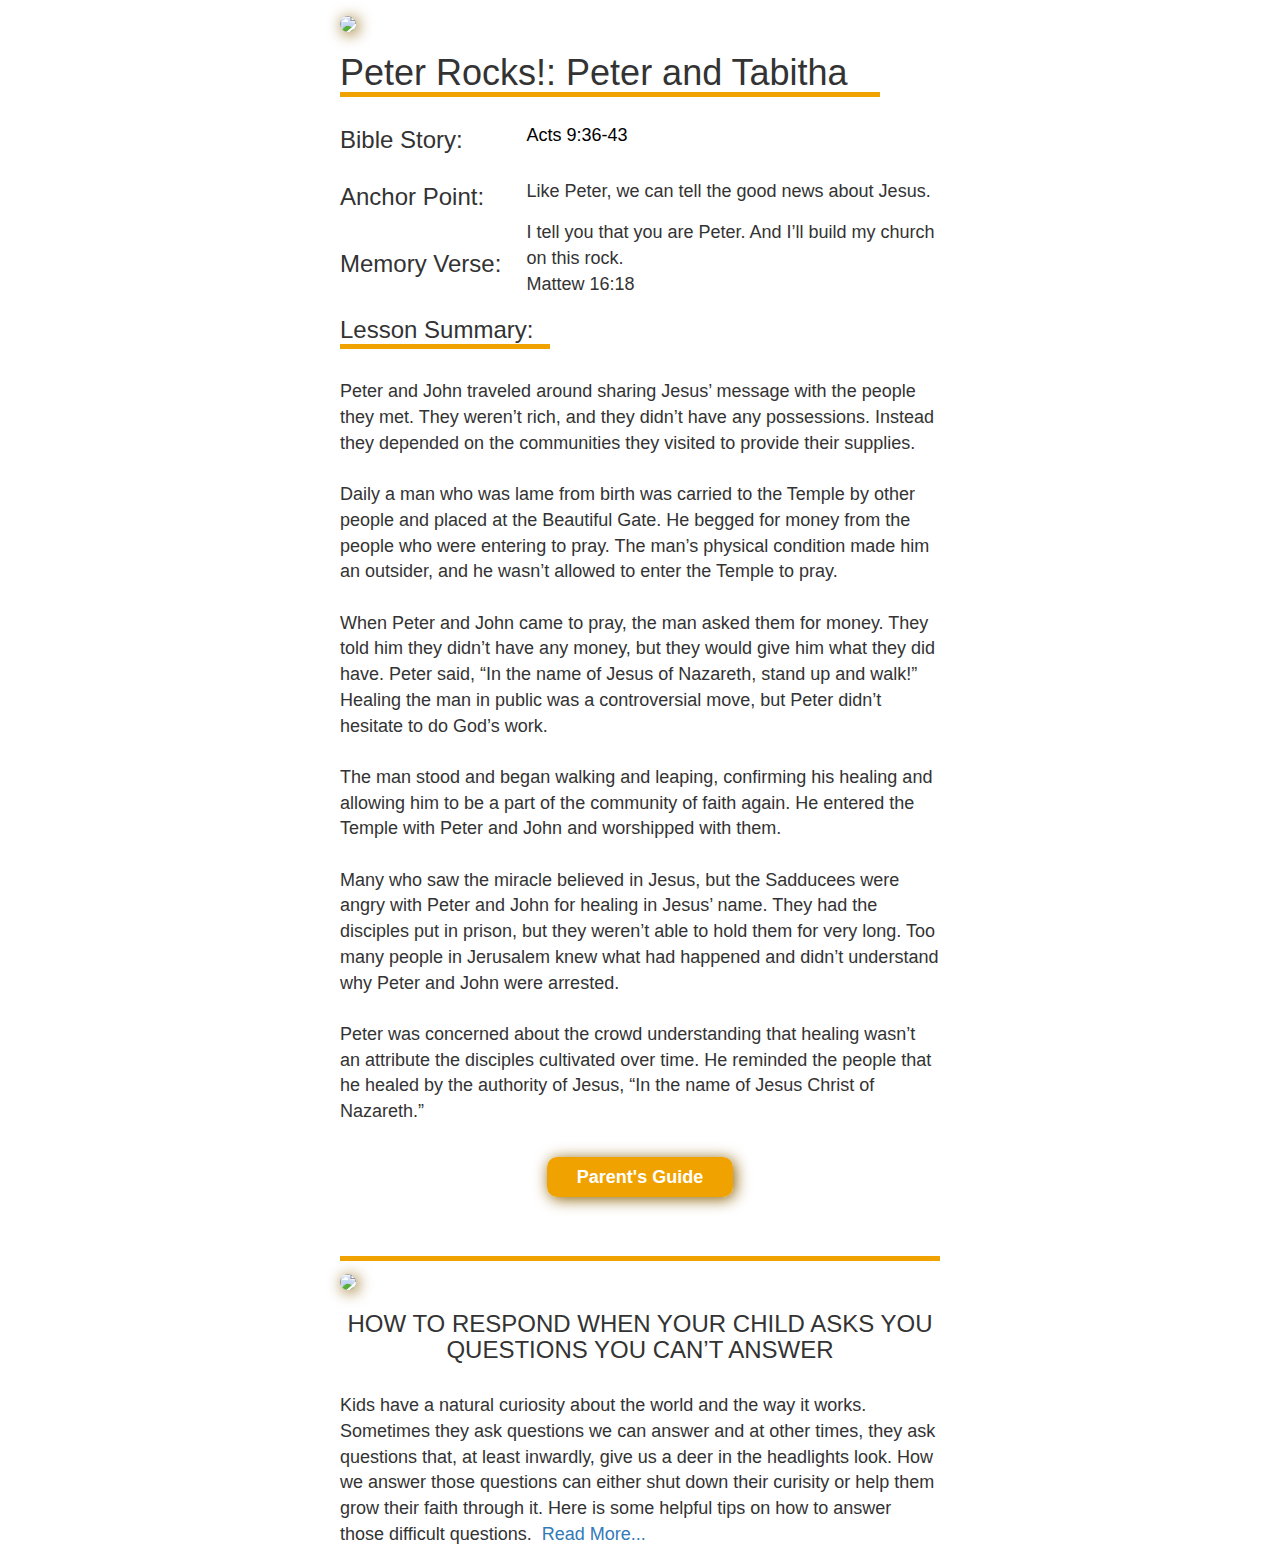
==== parent.html @ ba9ba8ea "Updated to Include Article and Parent Email" ====
<!DOCTYPE html>
<html>
  <head>
    <title>This is an email</title>
    <meta http-equiv="Content-Type" content="text/html; charset=utf-8">
    <meta name="viewport" content="width=device-width"><link rel="stylesheet" href="https://maxcdn.bootstrapcdn.com/bootstrap/3.3.7/css/bootstrap.min.css" integrity="sha384-BVYiiSIFeK1dGmJRAkycuHAHRg32OmUcww7on3RYdg4Va+PmSTsz/K68vbdEjh4u" crossorigin="anonymous">
    <style>.boxshadow{box-shadow:2px 2px 15px #8a5e00}.email-background{padding:10px}.email-container,.pre-header{max-width:600px;background-color:#fff;font-family:sans-serif;margin:0 auto}.pre-header{color:#fff;font-size:2px}img{width:100%;border-radius:10px;box-shadow:2px 2px 15px #8a5e00}.hr{border-bottom:5px solid #F0A300;margin:-10px auto 10px;width:90%;float:left}.button{text-decoration:none;border:1 solid #F0A300;color:white;background-color:#F0A300;text-align:center;border-radius:10px;padding:10px 30px;font-weight:bold;box-shadow:2px 2px 15px #8a5e00}.button:hover{background-color:#bd8000;text-decoration:none;box-shadow:0px 0px 0px}.accent{color:#F0A300}table{font-size:18px}.Article p{font-size:18px}.Article a{font-size:18px}.Article h3{text-align:center}</style>
  </head>
  <body>
    <div class="email-background">
      <div class="pre-header">Here is what the children learned in Sunday School yesterday!</div>
      <div class="email-container"><img src="http://www.firstmethodistgrapevine.org/Content/10664/family/deepblueteachers.png">
        <h1>Peter Rocks!: Peter and Tabitha</h1>
        <div class="hr"></div>
        <table>
          <tr>
            <td>
              <h3>Bible Story:</h3>
            </td>
            <td> <a href="https://www.biblegateway.com/passage/?search=Acts%209%3a36-43&amp;version=NIV" target="blank" style="color:black;">Acts 9:36-43</a></td>
          </tr>
          <tr>
            <td>
              <h3>Anchor Point:</h3>
            </td>
            <td>Like Peter, we can tell the good news about Jesus.</td>
          </tr>
          <tr>
            <td>
              <h3>Memory Verse:</h3>
            </td>
            <td>I tell you that you are Peter. And I’ll build my church on this rock.<br>Mattew 16:18</td>
          </tr>
          <tr>
            <td colspan="2">
              <h3>Lesson Summary:</h3>
              <div class="hr" style="width:35%;"></div><br>
              <p>
                 Peter and John traveled around sharing Jesus’ message with the people they met. They weren’t rich, and they didn’t have any possessions. Instead they depended on the communities they visited to provide their supplies.<br><br>
Daily a man who was lame from birth was carried to the Temple by other people and placed at the Beautiful Gate. He begged for money from the people who were entering to pray. The man’s physical condition made him an outsider, and he wasn’t allowed to enter the Temple to pray.<br><br>
When Peter and John came to pray, the man asked them for money. They told him they didn’t have any money, but they would give him what they did have. Peter said, “In the name of Jesus of Nazareth, stand up and walk!” Healing the man in public was a controversial move, but Peter didn’t hesitate to do God’s work.<Br><br>
The man stood and began walking and leaping, confirming his healing and allowing him to be a part of the community of faith again. He entered the Temple with Peter and John and worshipped with them.<br><br>
Many who saw the miracle believed in Jesus, but the Sadducees were angry with Peter and John for healing in Jesus’ name. They had the disciples put in prison, but they weren’t able to hold them for very long. Too many people in Jerusalem knew what had happened and didn’t understand why Peter and John were arrested.<br><Br>
Peter was concerned about the crowd understanding that healing wasn’t an attribute the disciples cultivated over time. He reminded the people that he healed by the authority of Jesus, “In the name of Jesus Christ of Nazareth.”

              </p>
            </td>
          </tr>
          <tr>
            <td colspan="2" style="text-align:center; padding-top: 30px;"><a class="button" href="http://media.covumc.com//Sunday%20School/Deep%20Blue/Spring%202017/Unit%203%20-%20Peter%20Rocks/2%20-%20Peter%20and%20Tabitha/2%20-%20Peter%20and%20Tabitha%20-%20PG.pdf">Parent's Guide</a></td>
          </tr>
        </table>
        <div class="Article" style="padding-top:75px;">
          <div class="hr" style="width:100%;"></div><img src="http://theparentcue.org/wp-content/uploads/2016/02/ThinkstockPhotos-478421960-e1454872296650.jpg">
          <h3>HOW TO RESPOND WHEN YOUR CHILD ASKS YOU QUESTIONS YOU CAN’T ANSWER</h3><br>
          <p>Kids have a natural curiosity about the world and the way it works.  Sometimes they ask questions we can answer and at other times, they ask questions that, at least inwardly, give us a deer in the headlights look.  How we answer those questions can either shut down their curisity or help them grow their faith through it. Here is some helpful tips on how to answer those difficult questions.<a href="http://theparentcue.org/how-to-respond-when-your-child-asks-you-questions-you-cant-answer/">&nbsp; Read More...</a></p>
        </div>
      </div>
    </div>
  </body>
</html>
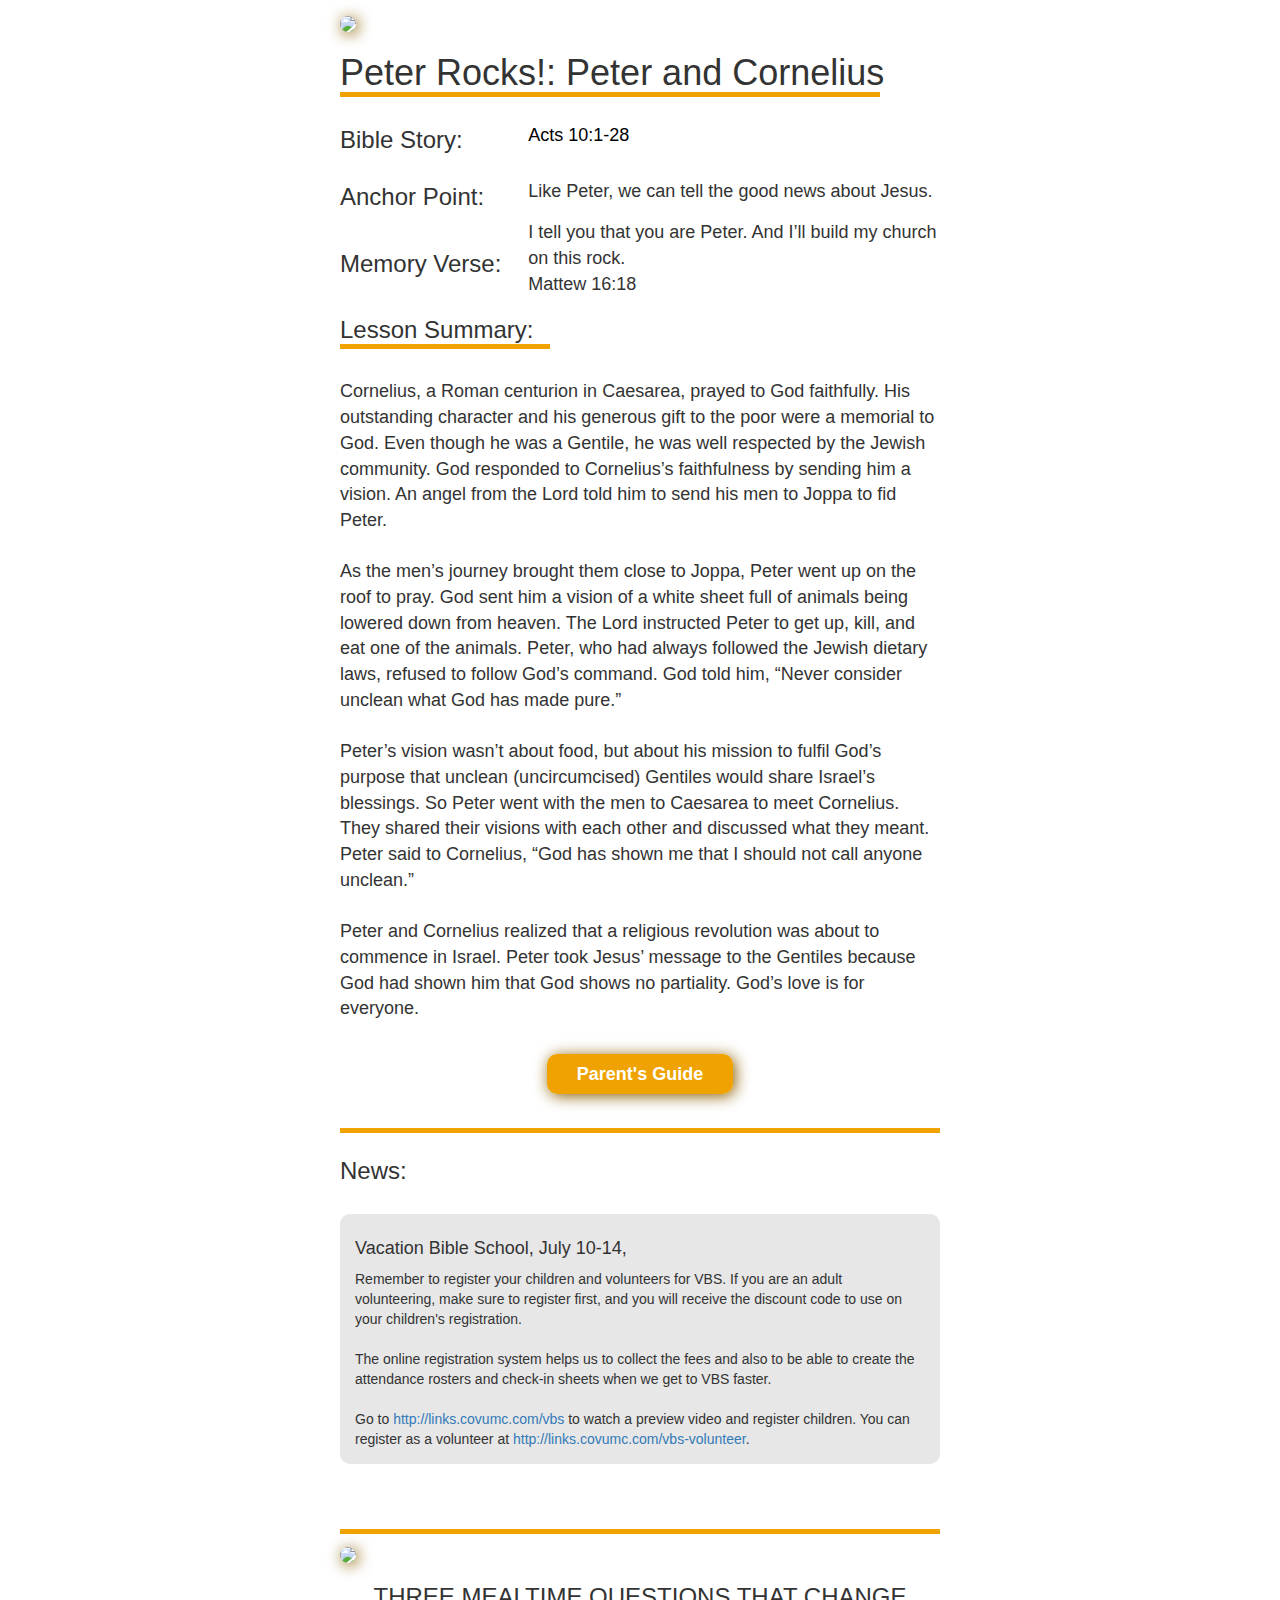
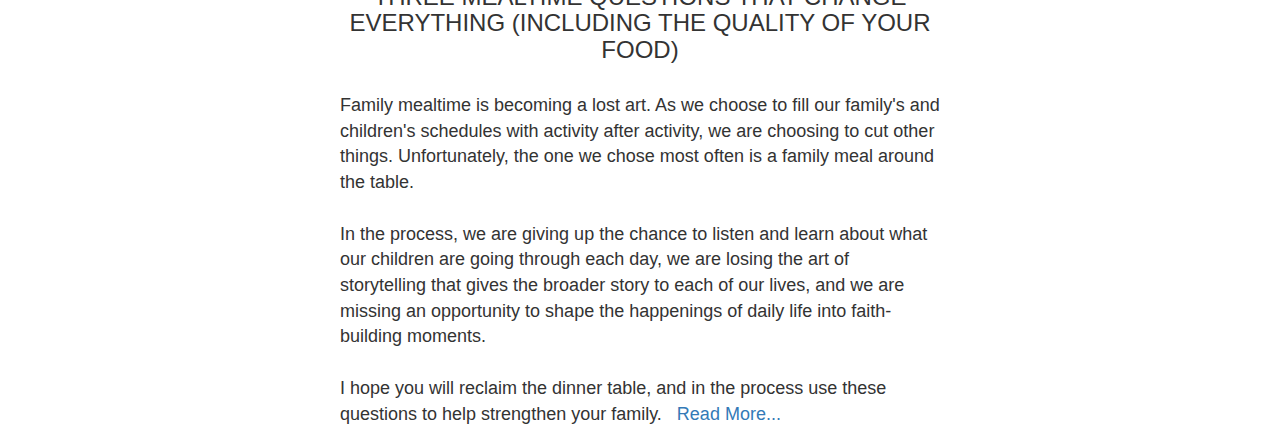
==== commit e709652f: "Added News Section and Reorganized." ====
--- a/parent.html
+++ b/parent.html
@@ -4,20 +4,20 @@
     <title>This is an email</title>
     <meta http-equiv="Content-Type" content="text/html; charset=utf-8">
     <meta name="viewport" content="width=device-width"><link rel="stylesheet" href="https://maxcdn.bootstrapcdn.com/bootstrap/3.3.7/css/bootstrap.min.css" integrity="sha384-BVYiiSIFeK1dGmJRAkycuHAHRg32OmUcww7on3RYdg4Va+PmSTsz/K68vbdEjh4u" crossorigin="anonymous">
-    <style>.boxshadow{box-shadow:2px 2px 15px #8a5e00}.email-background{padding:10px}.email-container,.pre-header{max-width:600px;background-color:#fff;font-family:sans-serif;margin:0 auto}.pre-header{color:#fff;font-size:2px}img{width:100%;border-radius:10px;box-shadow:2px 2px 15px #8a5e00}.hr{border-bottom:5px solid #F0A300;margin:-10px auto 10px;width:90%;float:left}.button{text-decoration:none;border:1 solid #F0A300;color:white;background-color:#F0A300;text-align:center;border-radius:10px;padding:10px 30px;font-weight:bold;box-shadow:2px 2px 15px #8a5e00}.button:hover{background-color:#bd8000;text-decoration:none;box-shadow:0px 0px 0px}.accent{color:#F0A300}table{font-size:18px}.Article p{font-size:18px}.Article a{font-size:18px}.Article h3{text-align:center}</style>
+    <style>.boxshadow{box-shadow:2px 2px 15px #8a5e00}.email-background{padding:10px}.email-container,.pre-header{max-width:600px;background-color:#fff;font-family:sans-serif;margin:0 auto}.pre-header{color:#fff;font-size:2px}img{width:100%;border-radius:10px;box-shadow:2px 2px 15px #8a5e00}.hr{border-bottom:5px solid #F0A300;margin:-10px auto 10px;width:90%;float:left}.button{text-decoration:none;border:1 solid #F0A300;color:white;background-color:#F0A300;text-align:center;border-radius:10px;padding:10px 30px;font-weight:bold;box-shadow:2px 2px 15px #8a5e00}.button:hover{background-color:#bd8000;text-decoration:none;box-shadow:0px 0px 0px}.accent{color:#F0A300}table{font-size:18px}.Article p{font-size:18px}.Article a{font-size:18px}.Article h3{text-align:center}.news_item{padding:15px;background:#e7e7e7;border-radius:10px}</style>
   </head>
   <body>
     <div class="email-background">
       <div class="pre-header">Here is what the children learned in Sunday School yesterday!</div>
       <div class="email-container"><img src="http://www.firstmethodistgrapevine.org/Content/10664/family/deepblueteachers.png">
-        <h1>Peter Rocks!: Peter and Tabitha</h1>
+        <h1>Peter Rocks!: Peter and Cornelius</h1>
         <div class="hr"></div>
         <table>
           <tr>
-            <td>
+            <td> 
               <h3>Bible Story:</h3>
             </td>
-            <td> <a href="https://www.biblegateway.com/passage/?search=Acts%209%3a36-43&amp;version=NIV" target="blank" style="color:black;">Acts 9:36-43</a></td>
+            <td> <a href="https://www.biblegateway.com/passage/?search=Acts%2010%3a1-28&amp;version=NIV" target="blank" style="color:black;">Acts 10:1-28</a></td>
           </tr>
           <tr>
             <td>
@@ -36,26 +36,41 @@
               <h3>Lesson Summary:</h3>
               <div class="hr" style="width:35%;"></div><br>
               <p>
-                 Peter and John traveled around sharing Jesus’ message with the people they met. They weren’t rich, and they didn’t have any possessions. Instead they depended on the communities they visited to provide their supplies.<br><br>
-Daily a man who was lame from birth was carried to the Temple by other people and placed at the Beautiful Gate. He begged for money from the people who were entering to pray. The man’s physical condition made him an outsider, and he wasn’t allowed to enter the Temple to pray.<br><br>
-When Peter and John came to pray, the man asked them for money. They told him they didn’t have any money, but they would give him what they did have. Peter said, “In the name of Jesus of Nazareth, stand up and walk!” Healing the man in public was a controversial move, but Peter didn’t hesitate to do God’s work.<Br><br>
-The man stood and began walking and leaping, confirming his healing and allowing him to be a part of the community of faith again. He entered the Temple with Peter and John and worshipped with them.<br><br>
-Many who saw the miracle believed in Jesus, but the Sadducees were angry with Peter and John for healing in Jesus’ name. They had the disciples put in prison, but they weren’t able to hold them for very long. Too many people in Jerusalem knew what had happened and didn’t understand why Peter and John were arrested.<br><Br>
-Peter was concerned about the crowd understanding that healing wasn’t an attribute the disciples cultivated over time. He reminded the people that he healed by the authority of Jesus, “In the name of Jesus Christ of Nazareth.”
+                 Cornelius, a Roman centurion in Caesarea, prayed to God faithfully. His outstanding character and his generous gift to the poor were a memorial to God. Even though he was a Gentile, he was well respected by the Jewish community. God responded to Cornelius’s faithfulness by sending him a vision. An angel from the Lord told him to send his men to Joppa to fid Peter.<br><br>
+As the men’s journey brought them close to Joppa, Peter went up on the roof to pray. God sent him a vision of a white sheet full of animals being lowered down from heaven. The Lord instructed Peter to get up, kill, and eat one of the animals. Peter, who had always followed the Jewish dietary laws, refused to follow God’s command. God told him, “Never consider unclean what God has made pure.”<br><br>
+Peter’s vision wasn’t about food, but about his mission to fulfil God’s purpose that unclean (uncircumcised) Gentiles would share Israel’s blessings. So Peter went with the men to Caesarea to meet Cornelius. They shared their visions with each other and discussed what they meant. Peter said to Cornelius, “God has shown me that I should not call anyone unclean.”<br><br>
+Peter and Cornelius realized that a religious revolution was about to commence in Israel. Peter took Jesus’ message to the Gentiles because God had shown him that God shows no partiality. God’s love is for everyone.
 
               </p>
             </td>
           </tr>
           <tr>
-            <td colspan="2" style="text-align:center; padding-top: 30px;"><a class="button" href="http://media.covumc.com//Sunday%20School/Deep%20Blue/Spring%202017/Unit%203%20-%20Peter%20Rocks/2%20-%20Peter%20and%20Tabitha/2%20-%20Peter%20and%20Tabitha%20-%20PG.pdf">Parent's Guide</a></td>
+            <td colspan="2" style="text-align:center; padding-top: 30px;"><a class="button" href="http://media.covumc.com//Sunday%20School/Deep%20Blue/Spring%202017/Unit%203%20-%20Peter%20Rocks/3%20-%20Peter%20and%20Cornelius/3%20-%20Peter%20and%20Cornelius%20-%20PG.pdf">Parent's Guide</a></td>
           </tr>
         </table>
+        <div class="news" style="padding-top:50px;">
+<div class="hr" style="width:100%;"></div>
+<h3>News:</h3><br/>
+<div class="news_item"><h4>Vacation Bible School, July 10-14,</h4>
+
+Remember to register your children and volunteers for VBS. If you are an adult volunteering, make sure to register first, and you will receive the discount code to use on your children's registration.<br><br>
+The online registration system helps us to collect the fees and also to be able to create the attendance rosters and check-in sheets when we get to VBS faster.<br><br>
+Go to <a href="http://links.covumc.com/vbs">http://links.covumc.com/vbs</a> to watch a  preview video and register children. You can register as a volunteer at <a href="http://links.covumc.com/vbs-volunteer">http://links.covumc.com/vbs-volunteer</a>.
+
+</div>
+        </div>
         <div class="Article" style="padding-top:75px;">
-          <div class="hr" style="width:100%;"></div><img src="http://theparentcue.org/wp-content/uploads/2016/02/ThinkstockPhotos-478421960-e1454872296650.jpg">
-          <h3>HOW TO RESPOND WHEN YOUR CHILD ASKS YOU QUESTIONS YOU CAN’T ANSWER</h3><br>
-          <p>Kids have a natural curiosity about the world and the way it works.  Sometimes they ask questions we can answer and at other times, they ask questions that, at least inwardly, give us a deer in the headlights look.  How we answer those questions can either shut down their curisity or help them grow their faith through it. Here is some helpful tips on how to answer those difficult questions.<a href="http://theparentcue.org/how-to-respond-when-your-child-asks-you-questions-you-cant-answer/">&nbsp; Read More...</a></p>
+          <div class="hr" style="width:100%;"></div><img src="http://theparentcue.org/wp-content/uploads/2016/06/ThinkstockPhotos-495571535.jpg">
+          <h3>THREE MEALTIME QUESTIONS THAT CHANGE EVERYTHING (INCLUDING THE QUALITY OF YOUR FOOD)</h3><br>
+          <p>Family mealtime is becoming a lost art.  As we choose to fill our family's and children's schedules with activity after activity, we are choosing to cut other things. Unfortunately, the one we chose most often is a family meal around the table.
+<br><Br>
+In the process, we are giving up the chance to listen and learn about what our children are going through each day, we are losing the art of storytelling that gives the broader story to each of our lives, and we are missing an opportunity to shape the happenings of daily life into faith-building moments.
+<br><br>
+I hope you will reclaim the dinner table, and in the process use these questions to help strengthen your family.
+<a href="http://theparentcue.org/three-mealtime-questions-that-change-everything-including-the-quality-of-your-food/">&nbsp; Read More...</a>
+          </p>
         </div>
       </div>
     </div>
   </body>
-</html>
+</html>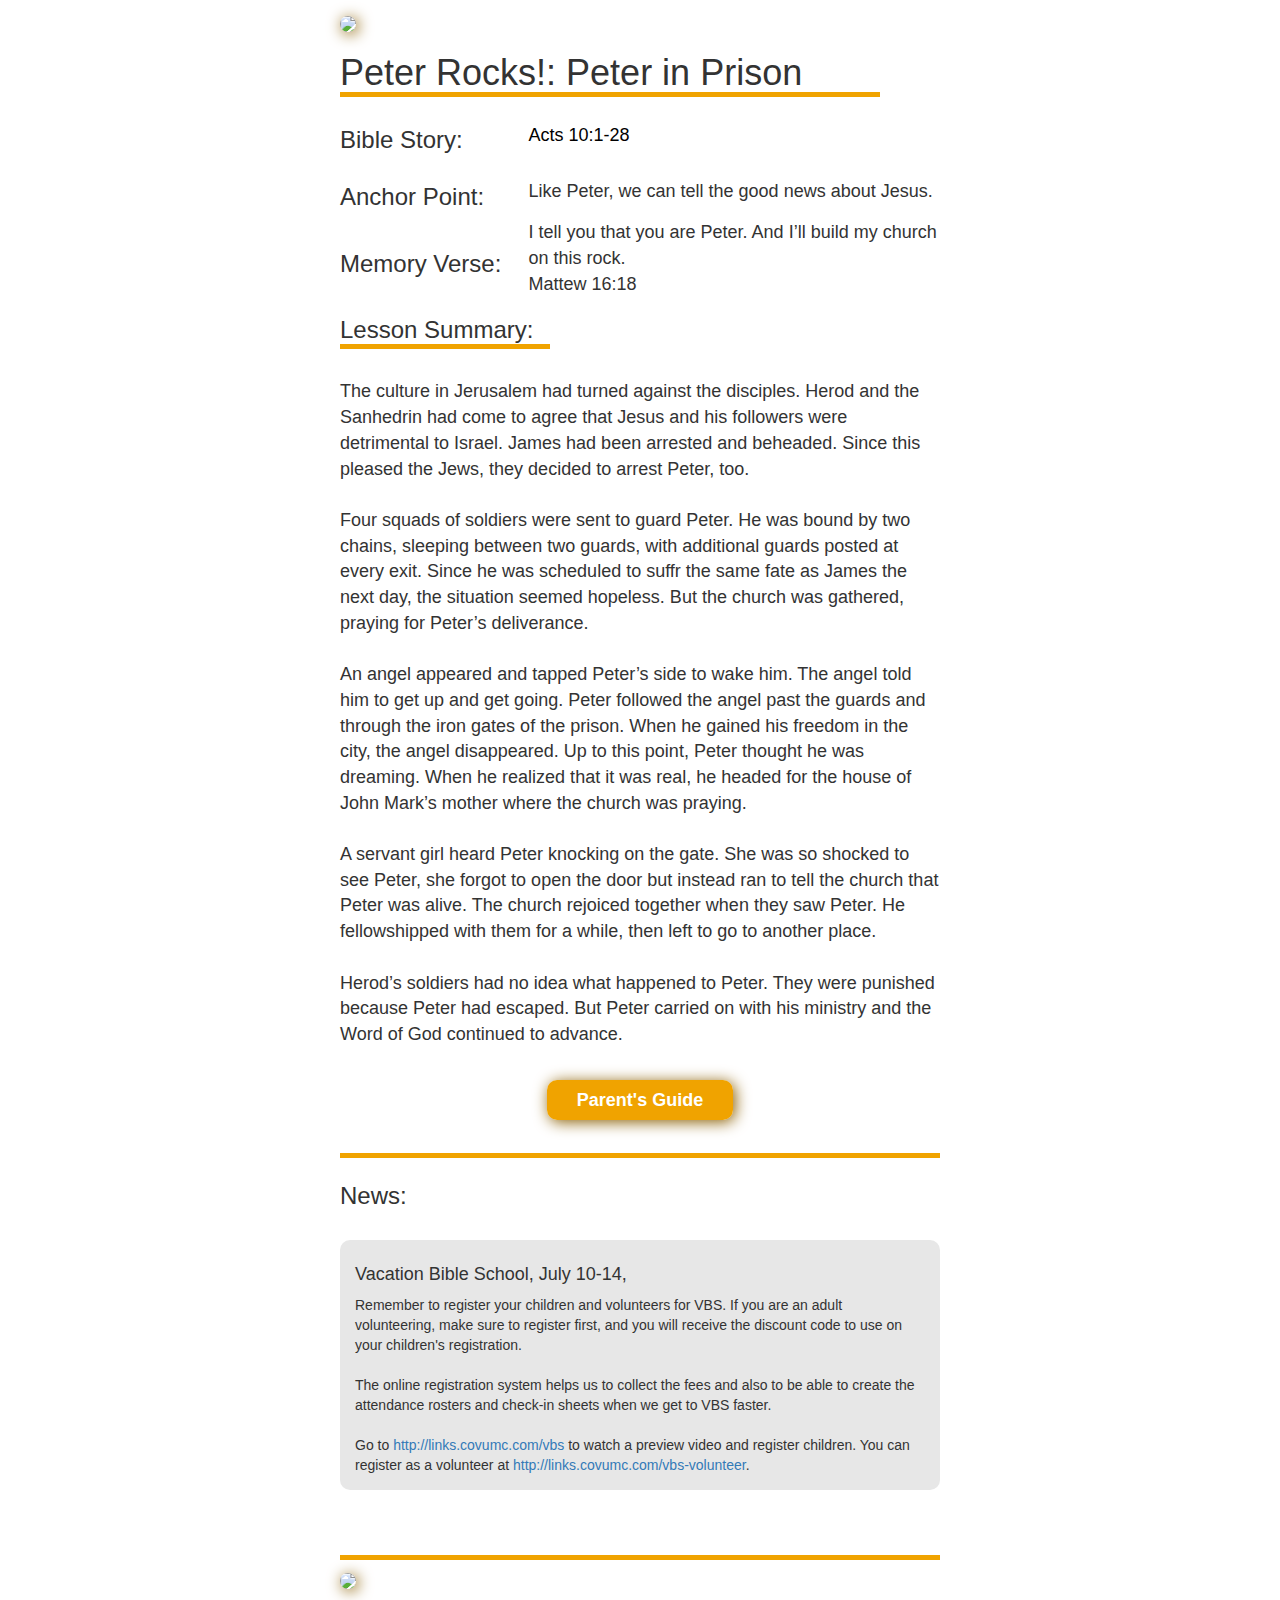
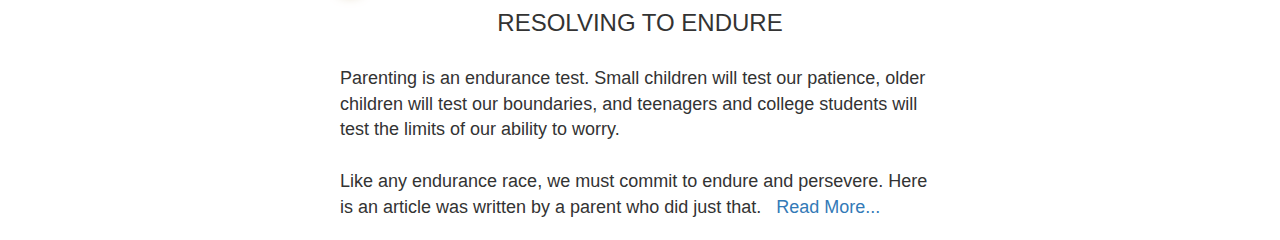
==== commit 271d9674: "New Week" ====
--- a/parent.html
+++ b/parent.html
@@ -10,11 +10,11 @@
     <div class="email-background">
       <div class="pre-header">Here is what the children learned in Sunday School yesterday!</div>
       <div class="email-container"><img src="http://www.firstmethodistgrapevine.org/Content/10664/family/deepblueteachers.png">
-        <h1>Peter Rocks!: Peter and Cornelius</h1>
+        <h1>Peter Rocks!: Peter in Prison</h1>
         <div class="hr"></div>
         <table>
           <tr>
-            <td> 
+            <td>
               <h3>Bible Story:</h3>
             </td>
             <td> <a href="https://www.biblegateway.com/passage/?search=Acts%2010%3a1-28&amp;version=NIV" target="blank" style="color:black;">Acts 10:1-28</a></td>
@@ -36,16 +36,17 @@
               <h3>Lesson Summary:</h3>
               <div class="hr" style="width:35%;"></div><br>
               <p>
-                 Cornelius, a Roman centurion in Caesarea, prayed to God faithfully. His outstanding character and his generous gift to the poor were a memorial to God. Even though he was a Gentile, he was well respected by the Jewish community. God responded to Cornelius’s faithfulness by sending him a vision. An angel from the Lord told him to send his men to Joppa to fid Peter.<br><br>
-As the men’s journey brought them close to Joppa, Peter went up on the roof to pray. God sent him a vision of a white sheet full of animals being lowered down from heaven. The Lord instructed Peter to get up, kill, and eat one of the animals. Peter, who had always followed the Jewish dietary laws, refused to follow God’s command. God told him, “Never consider unclean what God has made pure.”<br><br>
-Peter’s vision wasn’t about food, but about his mission to fulfil God’s purpose that unclean (uncircumcised) Gentiles would share Israel’s blessings. So Peter went with the men to Caesarea to meet Cornelius. They shared their visions with each other and discussed what they meant. Peter said to Cornelius, “God has shown me that I should not call anyone unclean.”<br><br>
-Peter and Cornelius realized that a religious revolution was about to commence in Israel. Peter took Jesus’ message to the Gentiles because God had shown him that God shows no partiality. God’s love is for everyone.
+                 The culture in Jerusalem had turned against the disciples. Herod and the Sanhedrin had come to agree that Jesus and his followers were detrimental to Israel. James had been arrested and beheaded. Since this pleased the Jews, they decided to arrest Peter, too.<br><br>
+Four squads of soldiers were sent to guard Peter. He was bound by two chains, sleeping between two guards, with additional guards posted at every exit. Since he was scheduled to suffr the same fate as James the next day, the situation seemed hopeless. But the church was gathered, praying for Peter’s deliverance.<br><br>
+An angel appeared and tapped Peter’s side to wake him. The angel told him to get up and get going. Peter followed the angel past the guards and through the iron gates of the prison. When he gained his freedom in the city, the angel disappeared. Up to this point, Peter thought he was dreaming. When he realized that it was real, he headed for the house of John Mark’s mother where the church was praying.<br><br>
+A servant girl heard Peter knocking on the gate. She was so shocked to see Peter, she forgot to open the door but instead ran to tell the church that Peter was alive. The church rejoiced together when they saw Peter. He fellowshipped with them for a while, then left to go to another place.<br><br>
+Herod’s soldiers had no idea what happened to Peter. They were punished because Peter had escaped. But Peter carried on with his ministry and the Word of God continued to advance.
 
               </p>
             </td>
           </tr>
           <tr>
-            <td colspan="2" style="text-align:center; padding-top: 30px;"><a class="button" href="http://media.covumc.com//Sunday%20School/Deep%20Blue/Spring%202017/Unit%203%20-%20Peter%20Rocks/3%20-%20Peter%20and%20Cornelius/3%20-%20Peter%20and%20Cornelius%20-%20PG.pdf">Parent's Guide</a></td>
+            <td colspan="2" style="text-align:center; padding-top: 30px;"><a class="button" href="http://media.covumc.com//Sunday%20School/Deep%20Blue/Spring%202017/Unit%203%20-%20Peter%20Rocks/4%20-%20Peter%20in%20Prison/4%20-%20Peter%20in%20Prison%20-%20PG.pdf">Parent's Guide</a></td>
           </tr>
         </table>
         <div class="news" style="padding-top:50px;">
@@ -60,17 +61,14 @@
 </div>
         </div>
         <div class="Article" style="padding-top:75px;">
-          <div class="hr" style="width:100%;"></div><img src="http://theparentcue.org/wp-content/uploads/2016/06/ThinkstockPhotos-495571535.jpg">
-          <h3>THREE MEALTIME QUESTIONS THAT CHANGE EVERYTHING (INCLUDING THE QUALITY OF YOUR FOOD)</h3><br>
-          <p>Family mealtime is becoming a lost art.  As we choose to fill our family's and children's schedules with activity after activity, we are choosing to cut other things. Unfortunately, the one we chose most often is a family meal around the table.
-<br><Br>
-In the process, we are giving up the chance to listen and learn about what our children are going through each day, we are losing the art of storytelling that gives the broader story to each of our lives, and we are missing an opportunity to shape the happenings of daily life into faith-building moments.
-<br><br>
-I hope you will reclaim the dinner table, and in the process use these questions to help strengthen your family.
-<a href="http://theparentcue.org/three-mealtime-questions-that-change-everything-including-the-quality-of-your-food/">&nbsp; Read More...</a>
+          <div class="hr" style="width:100%;"></div><img src="http://theparentcue.org/wp-content/uploads/2014/05/resolvingtoendure.jpg">
+          <h3>RESOLVING TO ENDURE</h3><br>
+          <p>Parenting is an endurance test.  Small children will test our patience, older children will test our boundaries, and teenagers and college students will test the limits of our ability to worry.<br><br>
+Like any endurance race, we must commit to endure and persevere. Here is an article was written by a parent who did just that.
+<a href="http://theparentcue.org/resolving-to-endure/">&nbsp; Read More...</a>
           </p>
         </div>
       </div>
     </div>
   </body>
-</html>+</html>
